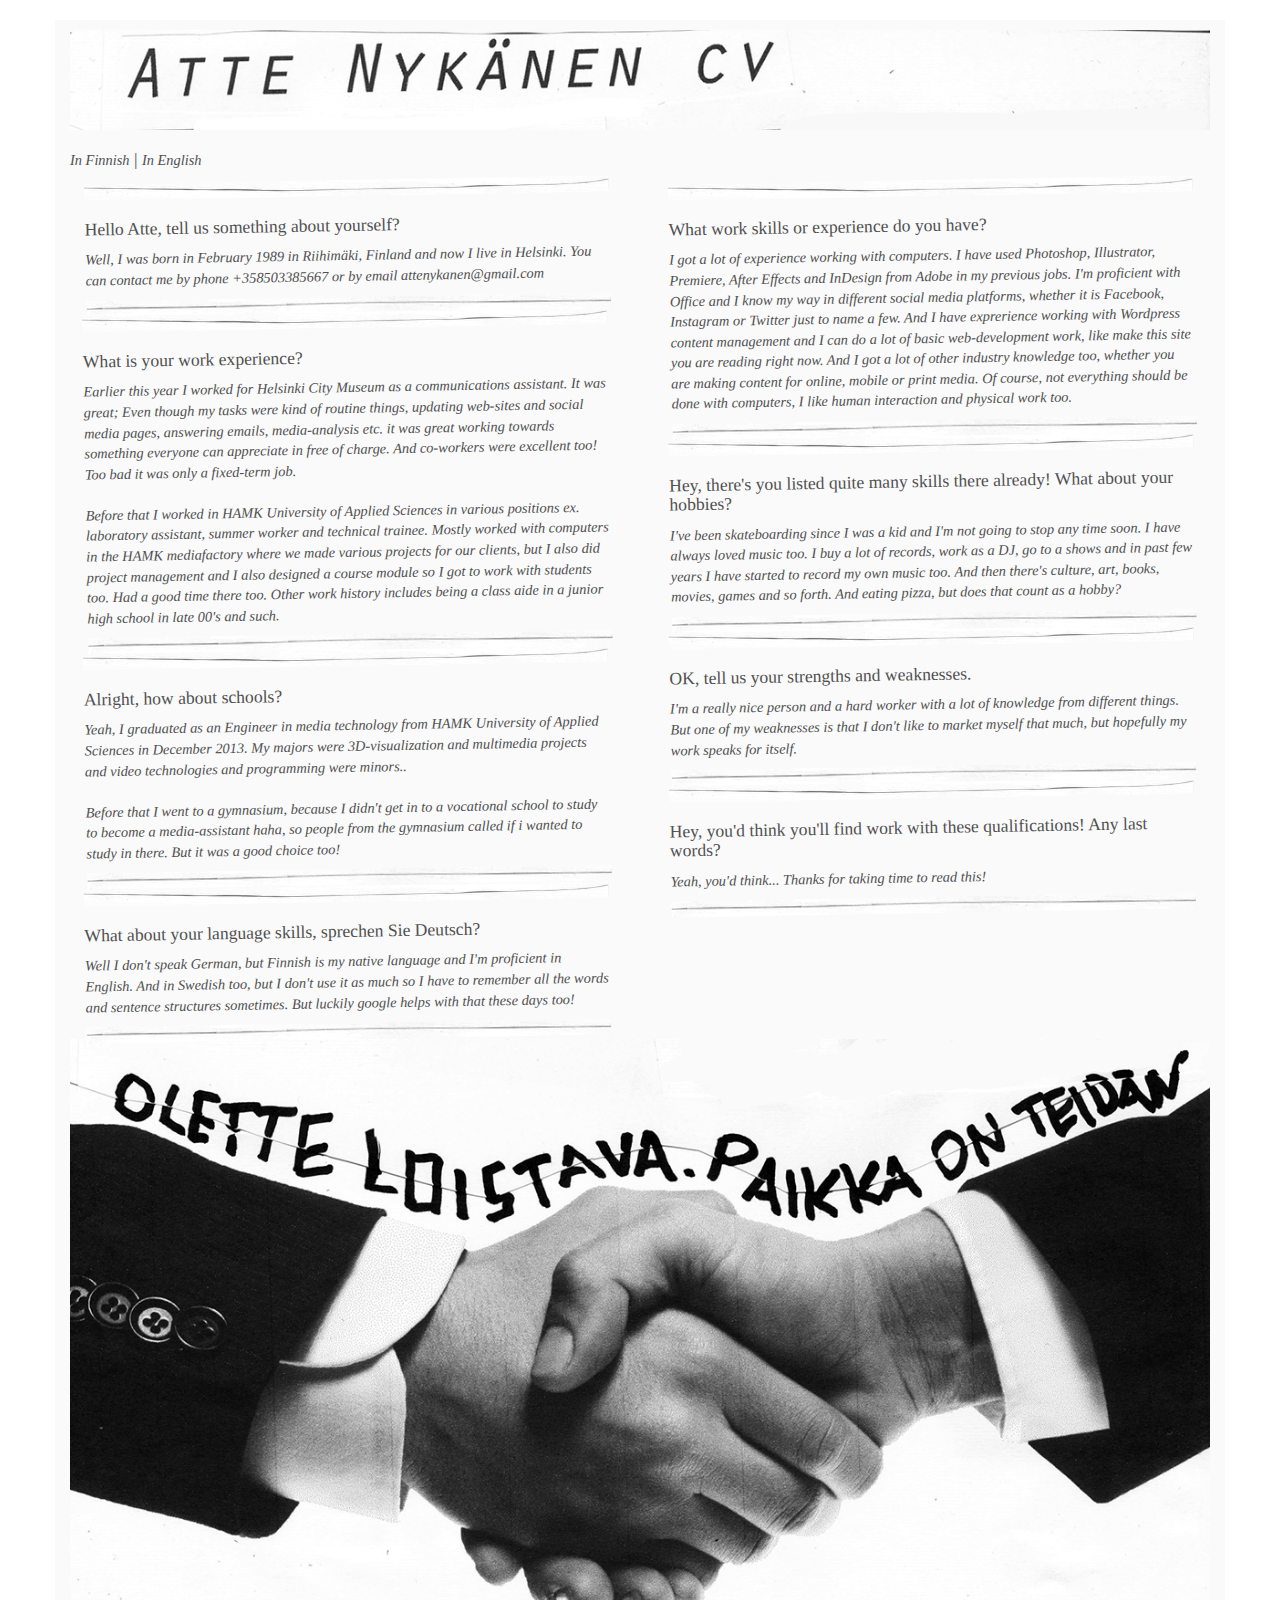
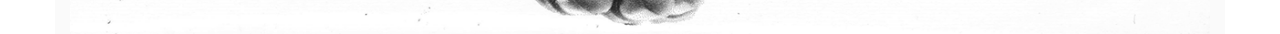
==== en/index.html @ 17f99057 "English doggo" ====
<!doctype html>
<html>
<head>
  <title>Atte Nykänen CV</title>
  <meta name="viewport" content="width=device-width, initial-scale=1, shrink-to-fit=no">   
  <link rel="stylesheet" href="../css/bootstrap.css">
  <link rel="stylesheet" href="../css/main.css">
  
</head>
<body>
  <div class="container">
    <header>
    <img src="../images/header.png" alt="">
        <h2><a href="../index.html">In Finnish</a> | <a href="#">In English</a></h2>
    </header>

    <div class="row">
        <div class="col-lg-6">  
            <div class="col-xs-12">
                <div class="text-bg">
                    <h2>Hello Atte, tell us something about yourself?</h2>
                    <p>Well, I was born in February 1989 in Riihimäki, Finland and now I live in Helsinki. You can contact me by phone <a href="tel:+358503385667">+358503385667</a> or by email <a href="mailto:attenykanen@gmail.com">attenykanen@gmail.com</a> </p>
                </div>
            </div>
    
            <div class="col-xs-12">
                  <div class="text-bg">
                    <h2>What is your work experience?</h2>
                    <p>Earlier this year I worked for Helsinki City Museum as a communications assistant. It was great; Even though my tasks were kind of routine things, updating web-sites and social media pages, answering emails, media-analysis etc. it was great working towards something everyone can appreciate in free of charge. And co-workers were excellent too! Too bad it was only a fixed-term job. <br><br>

                    Before that I worked in HAMK University of Applied Sciences in various positions ex. laboratory assistant, summer worker and technical trainee. Mostly worked with computers in the HAMK mediafactory where we made various projects for our clients, but I also did project management and I also designed a course module so I got to work with students too. Had a good time there too.  Other work history includes being a class aide in a junior high school in late 00's and such.
                    </p>
                </div>
            </div>
    
            <div class="col-xs-12">
                 <div class="text-bg">
                    <h2>Alright, how about schools?</h2>
                    <p>Yeah, I graduated as an Engineer in media technology from HAMK University of Applied Sciences in December 2013.  My majors were 3D-visualization and multimedia projects and video technologies and programming were minors.. <br><br>
                    Before that I went to a gymnasium, because I didn't get in to a vocational school to study to become a media-assistant haha, so people from the gymnasium called if i wanted to study in there. But it was a good choice too!
                    </p>
                </div>
            </div>   
                <div class="col-xs-12"> 
                <div class="text-bg">
                    <h2>What about your language skills, sprechen Sie Deutsch?</h2>
                    <p>Well I don't speak German, but Finnish is my native language and I'm proficient in English. And in Swedish too, but I don't use it as much so I have to remember all the words and sentence structures sometimes. But luckily google helps with that these days too! 
                    </p>
                </div>
            </div>
        </div>
        
        
            
        <div class="col-lg-6">            
        
            
            <div class="col-xs-12">
                <div class="text-bg">
                    <h2>What work skills or experience do you have?</h2>
                    <p>I got a lot of experience working with computers. I have used Photoshop, Illustrator, Premiere, After Effects and InDesign from Adobe in my previous jobs. I'm proficient with Office and I know my way in different social media platforms, whether it is Facebook, Instagram or Twitter just to name a few. And I have exprerience working with Wordpress content management and I can do a lot of basic web-development work, like make this site you are reading right now. And I got a lot of other industry knowledge too, whether you are making content for online, mobile or print media. Of course, not everything should be done with computers, I like human interaction and physical work too.</p>
                </div>
            </div>
            <div class="col-xs-12">
                <div class="text-bg">
                    <h2>Hey, there's you listed quite many skills there already! What about your hobbies? </h2>
                    <p>I've been skateboarding since I was a kid and I'm not going to stop any time soon. I have always loved music too. I buy a lot of records, work as a DJ, go to a shows and in past few years I have started to record my own music too. And then there's culture, art, books, movies, games and so forth. And eating pizza, but does that count as a hobby?
                    </p>
                </div>
            </div>
            <div class="col-xs-12">
                <div class="text-bg">
                    <h2>OK, tell us your strengths and weaknesses.</h2>
                    <p>I'm a really nice person and a hard worker with a lot of knowledge from different things. But one of my weaknesses is that I don't like to market myself that much, but hopefully my work speaks for itself.
                    </p>
                </div>
            </div>
            
            <div class="col-xs-12">
                <div class="text-bg">
                    <h2>Hey, you'd think you'll find work with these qualifications! Any last words?</h2>
                    <p>Yeah, you'd think... Thanks for taking time to read this! 
                    </p>
                </div>
            </div>
        </div>
    </div>
    
    
      <footer><img src="../images/footeri.png" alt=""></footer>
 </div>
</body>
</html>
---- css/main.css ----
html {
    font-family: -apple-system, BlinkMacSystemFont, 
    "Segoe UI", "Roboto", "Oxygen", 
    "Ubuntu", "Cantarell", "Fira Sans", 
    "Droid Sans", "Helvetica Neue", sans-serif;
    font-size:16px;
    margin-top: 20px;
}

.container {
    padding-top: 10px;
    background-color: #fafafa;
    min-width: 500px;
}

header > img{
    max-width: 100%;
    min-width: 500px;
    
}
a {
    font-family: "Segoe UI";
    font-size: 0.9rem;
    color: #505050;
    font-style: italic;
}

a:hover {
  color: #505050;  
}

h1 {    
  font-family: "Segoe UI Light";
    font-style: italic;
  color: #3a3a3a;
}

h2 {
    font-family: "Segoe UI";
    font-size: 1.1rem;
    color: #505050;
}

p {
    font-family: "Segoe UI";
    font-size: 0.9rem;
    color: #505050;
    font-style: italic;
   
}


footer > img{
    max-width: 100%;
    min-width: 50%;
}

.col-xs-12 {
    transform:rotate(-1deg);
}

.text-bg::before {
 content: "";
    width: 100%;
    background-image: url(../images/textupper.png);
    display: block;
    height: 1rem;
    background-repeat: no-repeat;
    background-size: 100% 100%;
 
}
.text-bg::after { 
   content: "";
    width: 100%;
    background-image: url(../images/textlower.png);
    display: block;
    height: 1rem;
    background-repeat: no-repeat;
    background-size: 100% 100%;
  
}
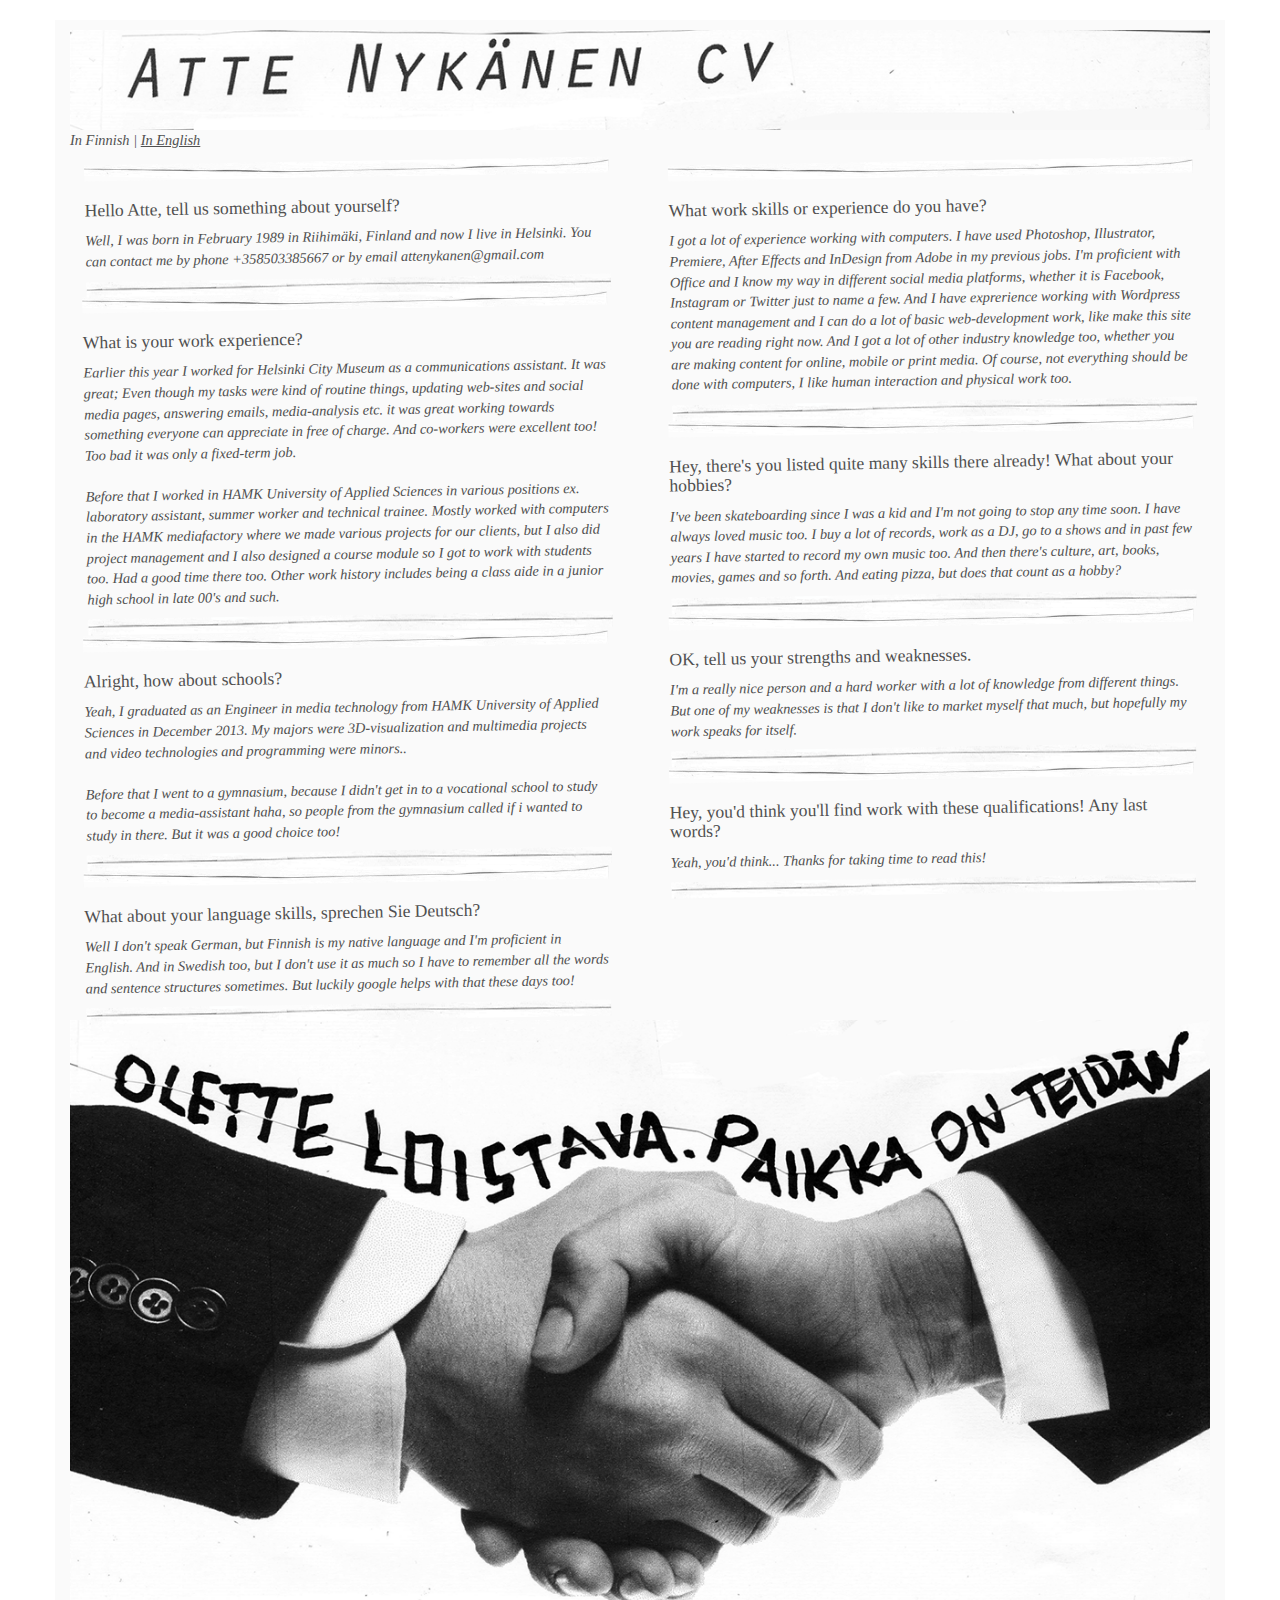
==== commit c30c1390: "navigation" ====
--- a/en/index.html
+++ b/en/index.html
@@ -11,7 +11,7 @@
   <div class="container">
     <header>
     <img src="../images/header.png" alt="">
-        <h2><a href="../index.html">In Finnish</a> | <a href="#">In English</a></h2>
+        <p><a href="../index.html">In Finnish</a> | <a href="#" class="active">In English</a></p>
     </header>
 
     <div class="row">
--- a/css/main.css
+++ b/css/main.css
@@ -24,6 +24,15 @@
     color: #505050;
     font-style: italic;
 }
+
+a.active {
+    font-family: "Segoe UI";
+    font-size: 0.9rem;
+    color: #505050;
+    text-decoration: underline;
+    
+}
+
 
 a:hover {
   color: #505050;  
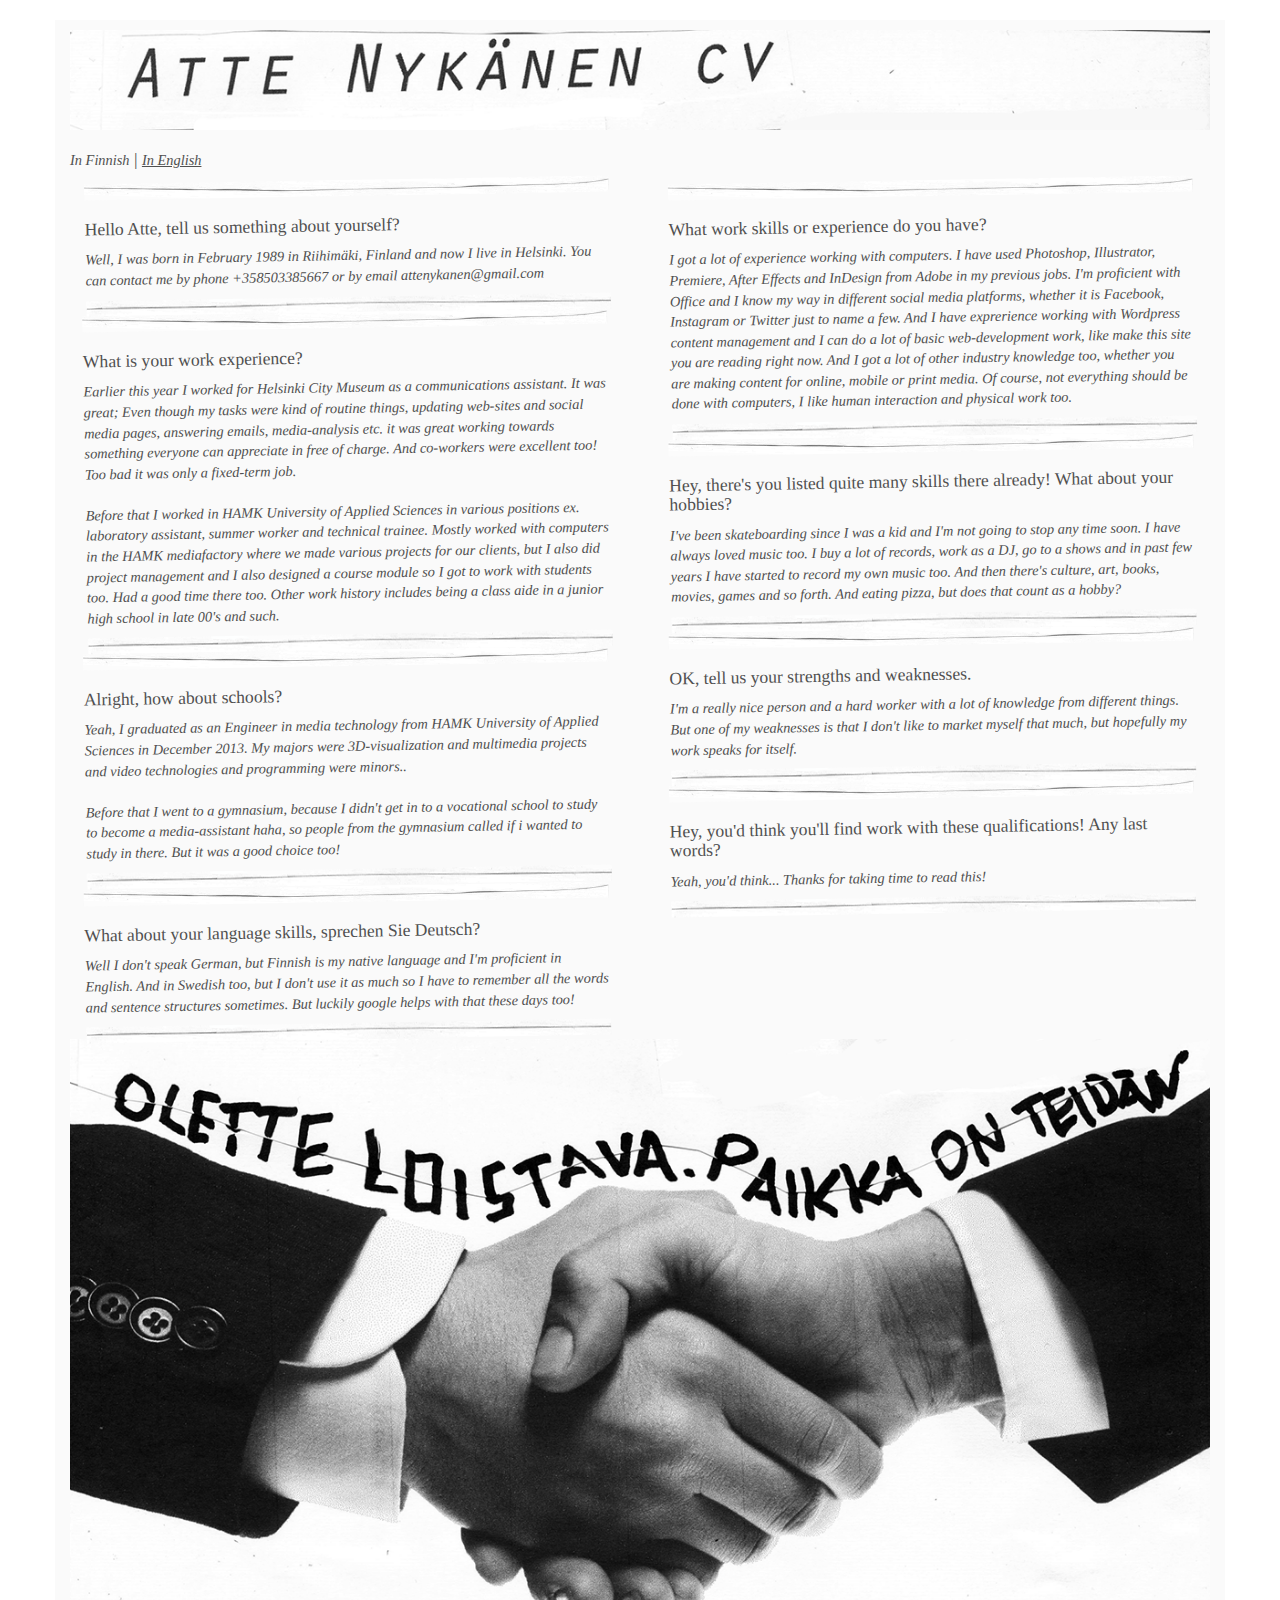
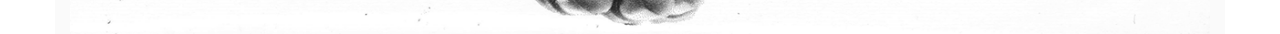
==== commit 4faf4ddf: "Changed my mind" ====
--- a/en/index.html
+++ b/en/index.html
@@ -11,7 +11,7 @@
   <div class="container">
     <header>
     <img src="../images/header.png" alt="">
-        <p><a href="../index.html">In Finnish</a> | <a href="#" class="active">In English</a></p>
+        <h2><a href="../index.html">In Finnish</a> | <a href="#" class="active">In English</a></h2>
     </header>
 
     <div class="row">
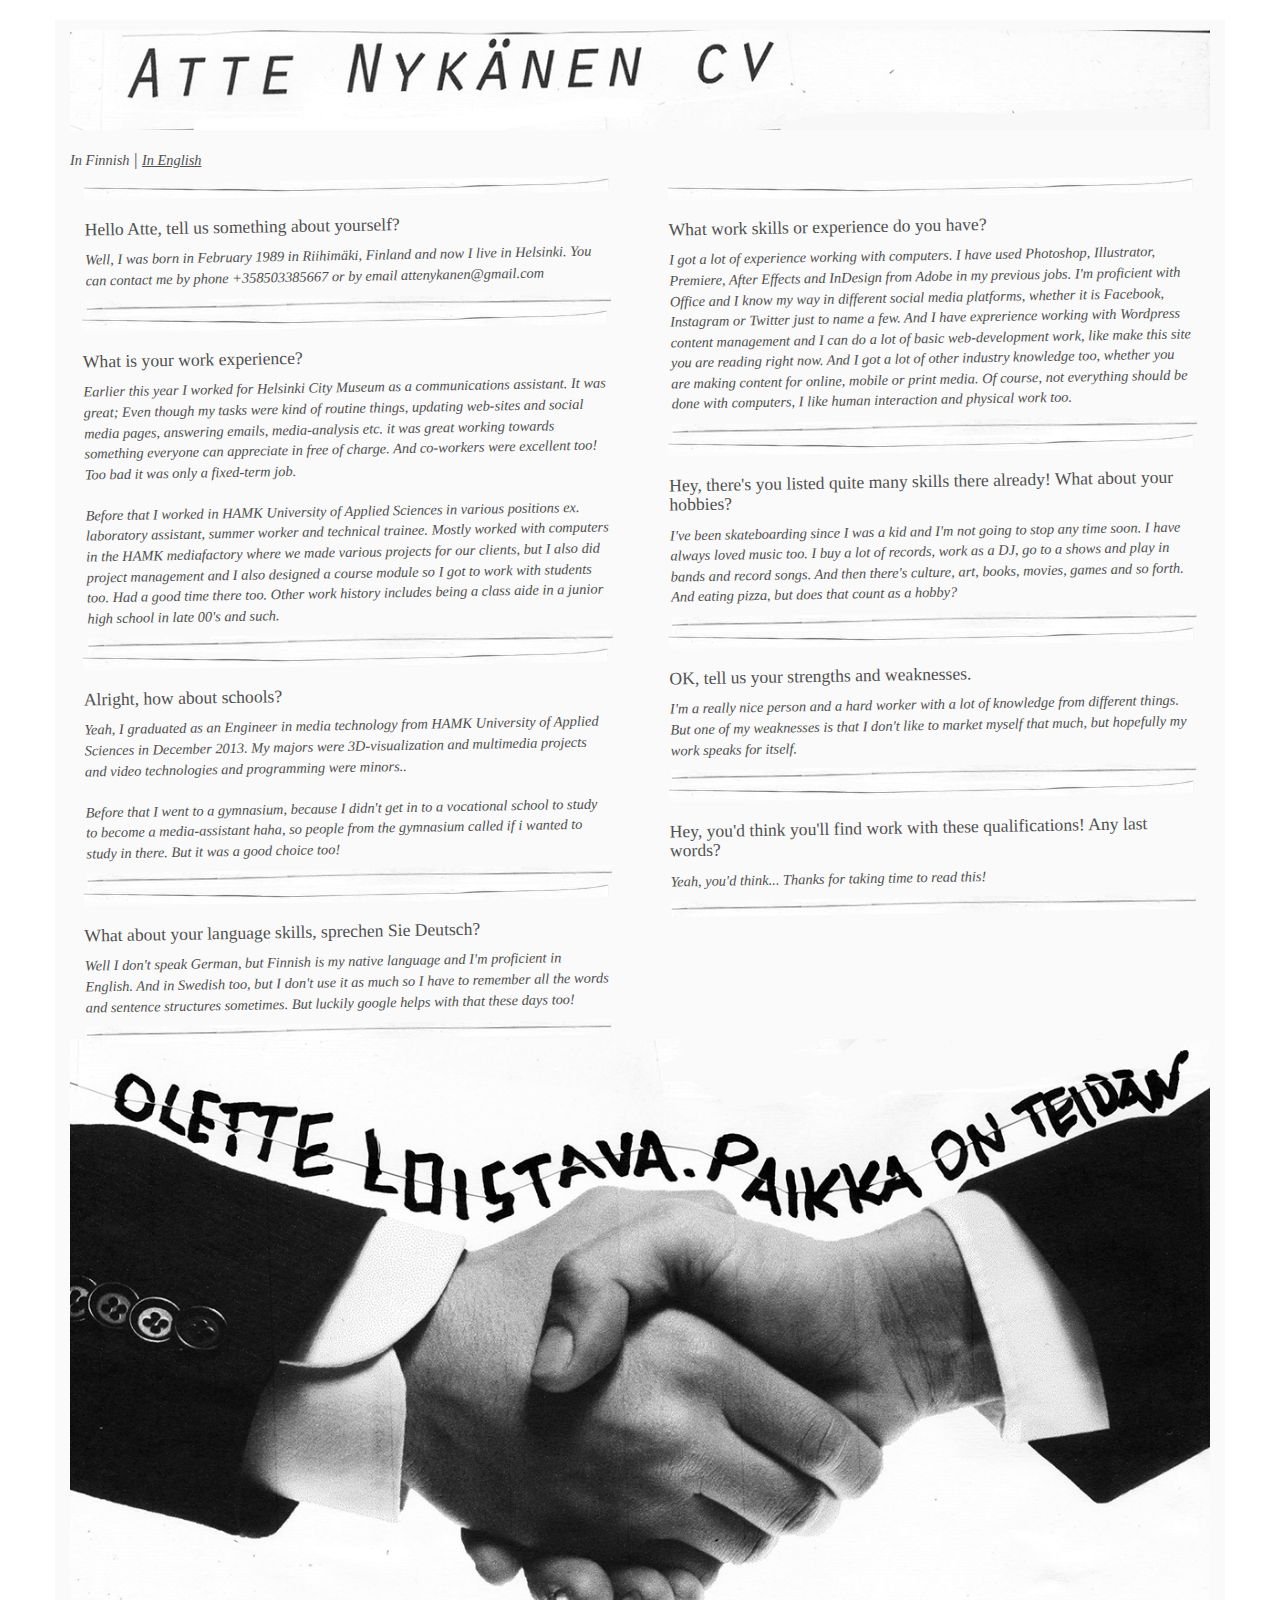
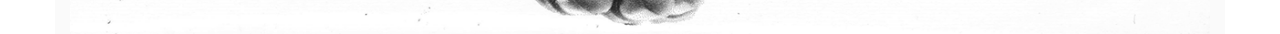
==== commit a0b9859c: "A new year" ====
--- a/en/index.html
+++ b/en/index.html
@@ -64,7 +64,7 @@
             <div class="col-xs-12">
                 <div class="text-bg">
                     <h2>Hey, there's you listed quite many skills there already! What about your hobbies? </h2>
-                    <p>I've been skateboarding since I was a kid and I'm not going to stop any time soon. I have always loved music too. I buy a lot of records, work as a DJ, go to a shows and in past few years I have started to record my own music too. And then there's culture, art, books, movies, games and so forth. And eating pizza, but does that count as a hobby?
+                    <p>I've been skateboarding since I was a kid and I'm not going to stop any time soon. I have always loved music too. I buy a lot of records, work as a DJ, go to a shows and play in bands and record songs. And then there's culture, art, books, movies, games and so forth. And eating pizza, but does that count as a hobby?
                     </p>
                 </div>
             </div>
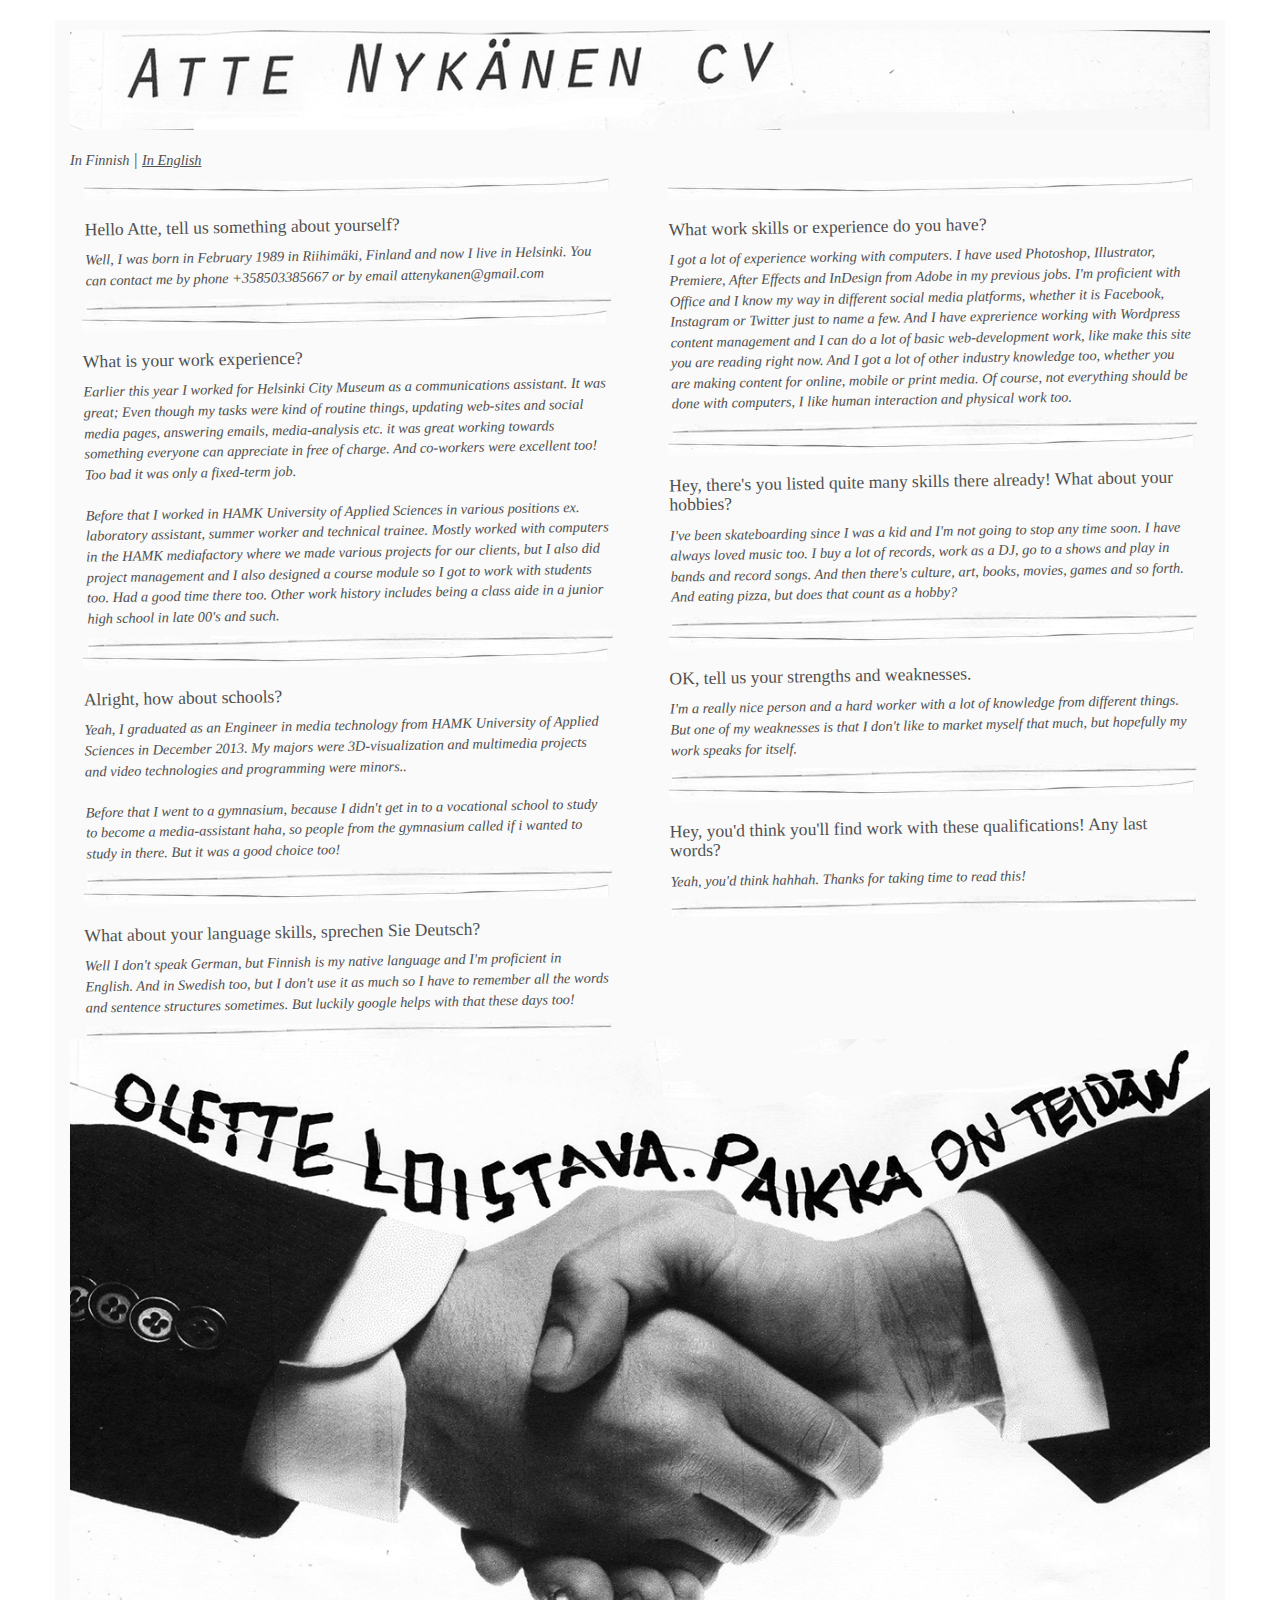
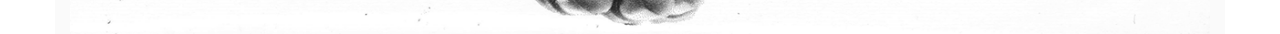
==== commit e60a3f25: "sadas" ====
--- a/en/index.html
+++ b/en/index.html
@@ -79,7 +79,7 @@
             <div class="col-xs-12">
                 <div class="text-bg">
                     <h2>Hey, you'd think you'll find work with these qualifications! Any last words?</h2>
-                    <p>Yeah, you'd think... Thanks for taking time to read this! 
+                    <p>Yeah, you'd think hahhah. Thanks for taking time to read this! 
                     </p>
                 </div>
             </div>
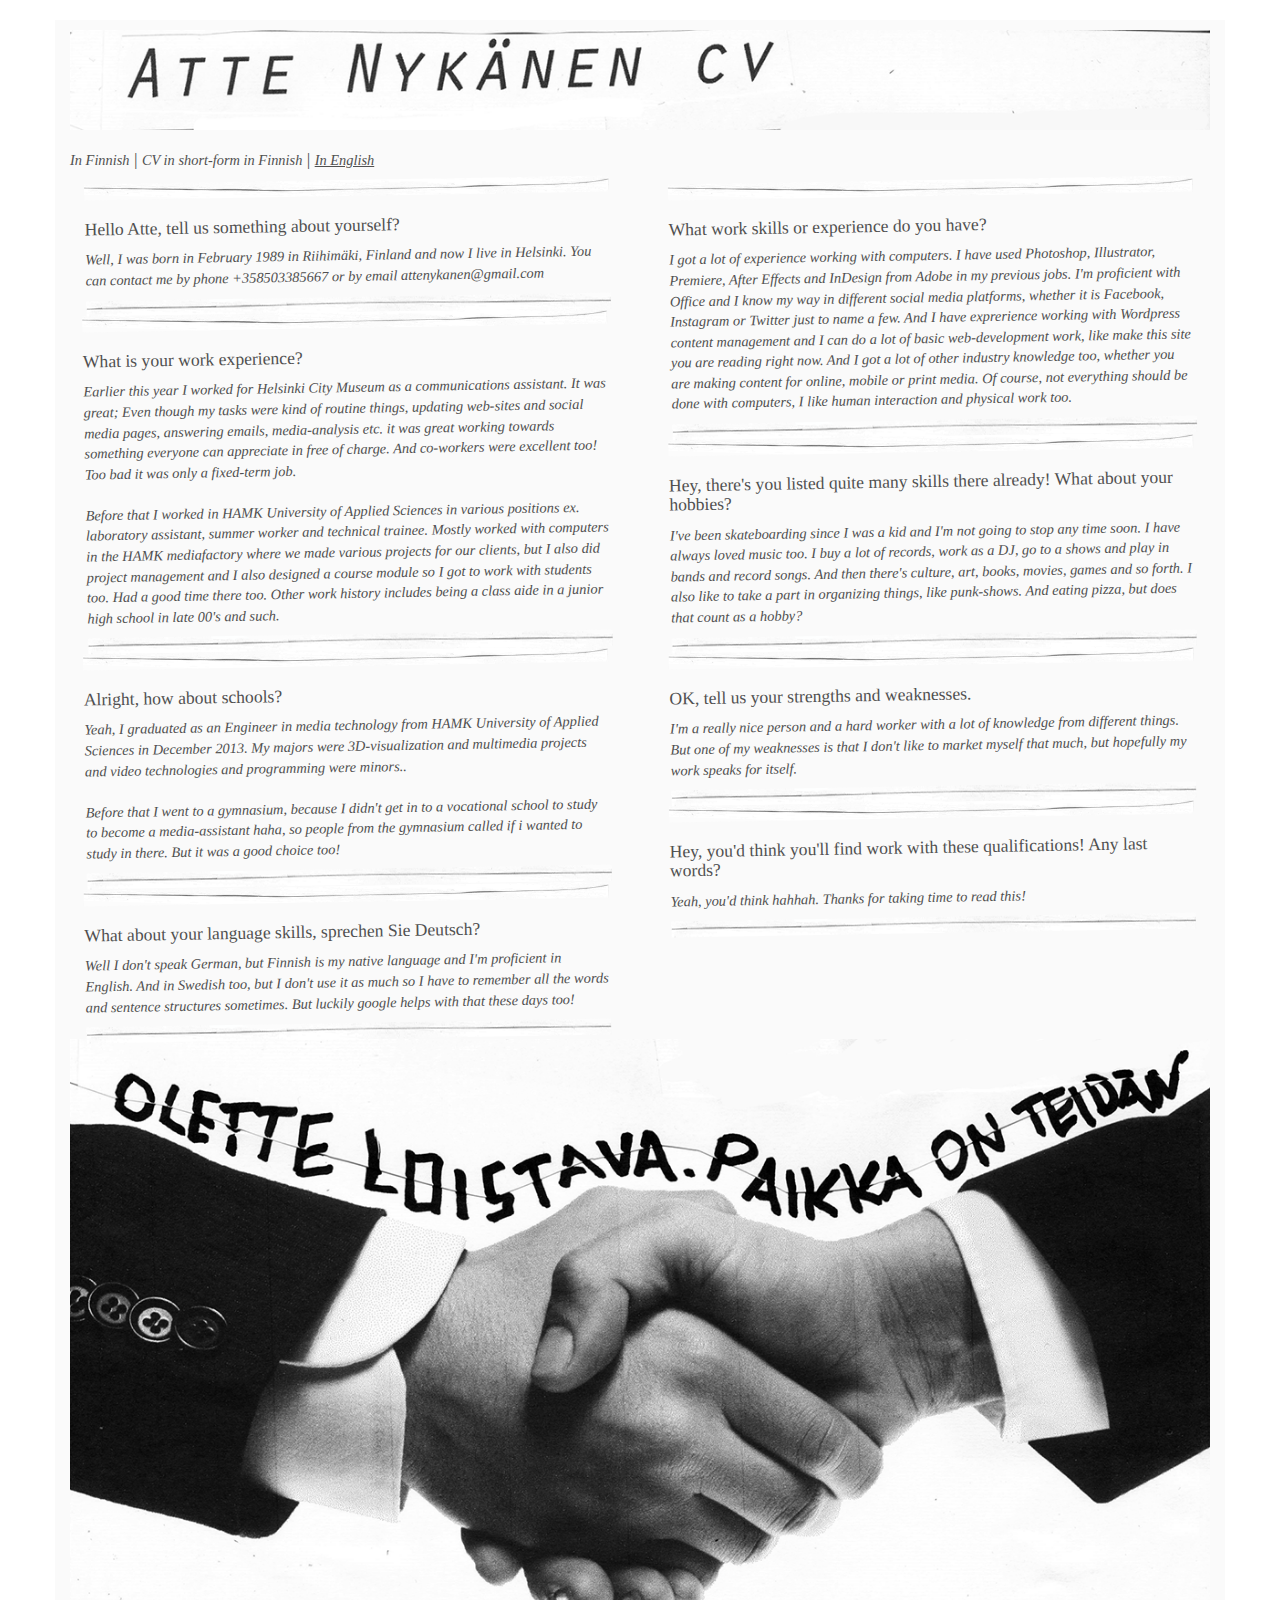
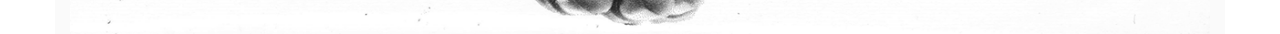
==== commit 95752b04: "uutta" ====
--- a/en/index.html
+++ b/en/index.html
@@ -11,7 +11,7 @@
   <div class="container">
     <header>
     <img src="../images/header.png" alt="">
-        <h2><a href="../index.html">In Finnish</a> | <a href="#" class="active">In English</a></h2>
+        <h2><a href="../index.html">In Finnish</a> | <a href="../shortfromcv.html">CV in short-form in Finnish</a> | <a href="#" class="active">In English</a></h2>
     </header>
 
     <div class="row">
@@ -64,7 +64,7 @@
             <div class="col-xs-12">
                 <div class="text-bg">
                     <h2>Hey, there's you listed quite many skills there already! What about your hobbies? </h2>
-                    <p>I've been skateboarding since I was a kid and I'm not going to stop any time soon. I have always loved music too. I buy a lot of records, work as a DJ, go to a shows and play in bands and record songs. And then there's culture, art, books, movies, games and so forth. And eating pizza, but does that count as a hobby?
+                    <p>I've been skateboarding since I was a kid and I'm not going to stop any time soon. I have always loved music too. I buy a lot of records, work as a DJ, go to a shows and play in bands and record songs. And then there's culture, art, books, movies, games and so forth. I also like to take a part in organizing things, like punk-shows. And eating pizza, but does that count as a hobby?
                     </p>
                 </div>
             </div>
--- a/css/main.css
+++ b/css/main.css
@@ -42,6 +42,8 @@
   font-family: "Segoe UI Light";
     font-style: italic;
   color: #3a3a3a;
+    font-size: 1.7rem;
+    padding-top: 10px;
 }
 
 h2 {
@@ -62,6 +64,10 @@
 footer > img{
     max-width: 100%;
     min-width: 50%;
+}
+
+.lpic {
+    max-width: 100%;
 }
 
 .col-xs-12 {
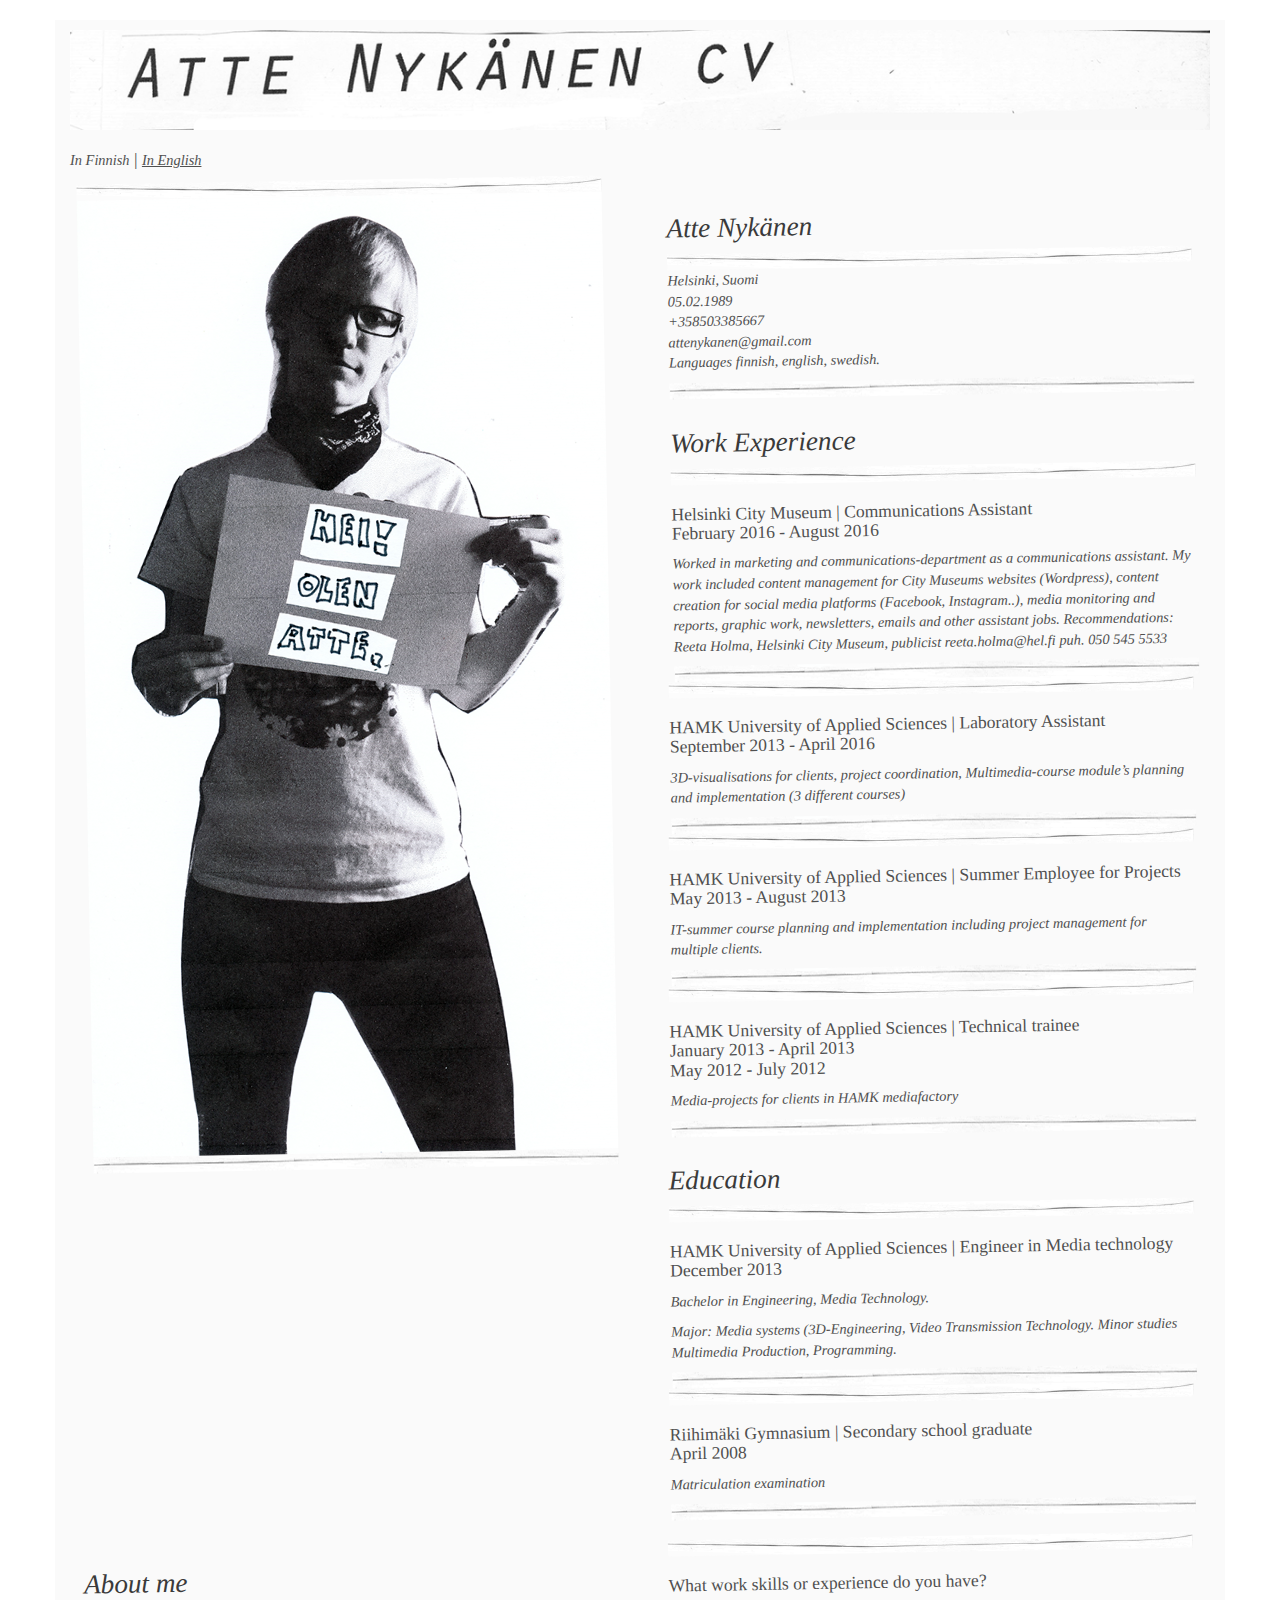
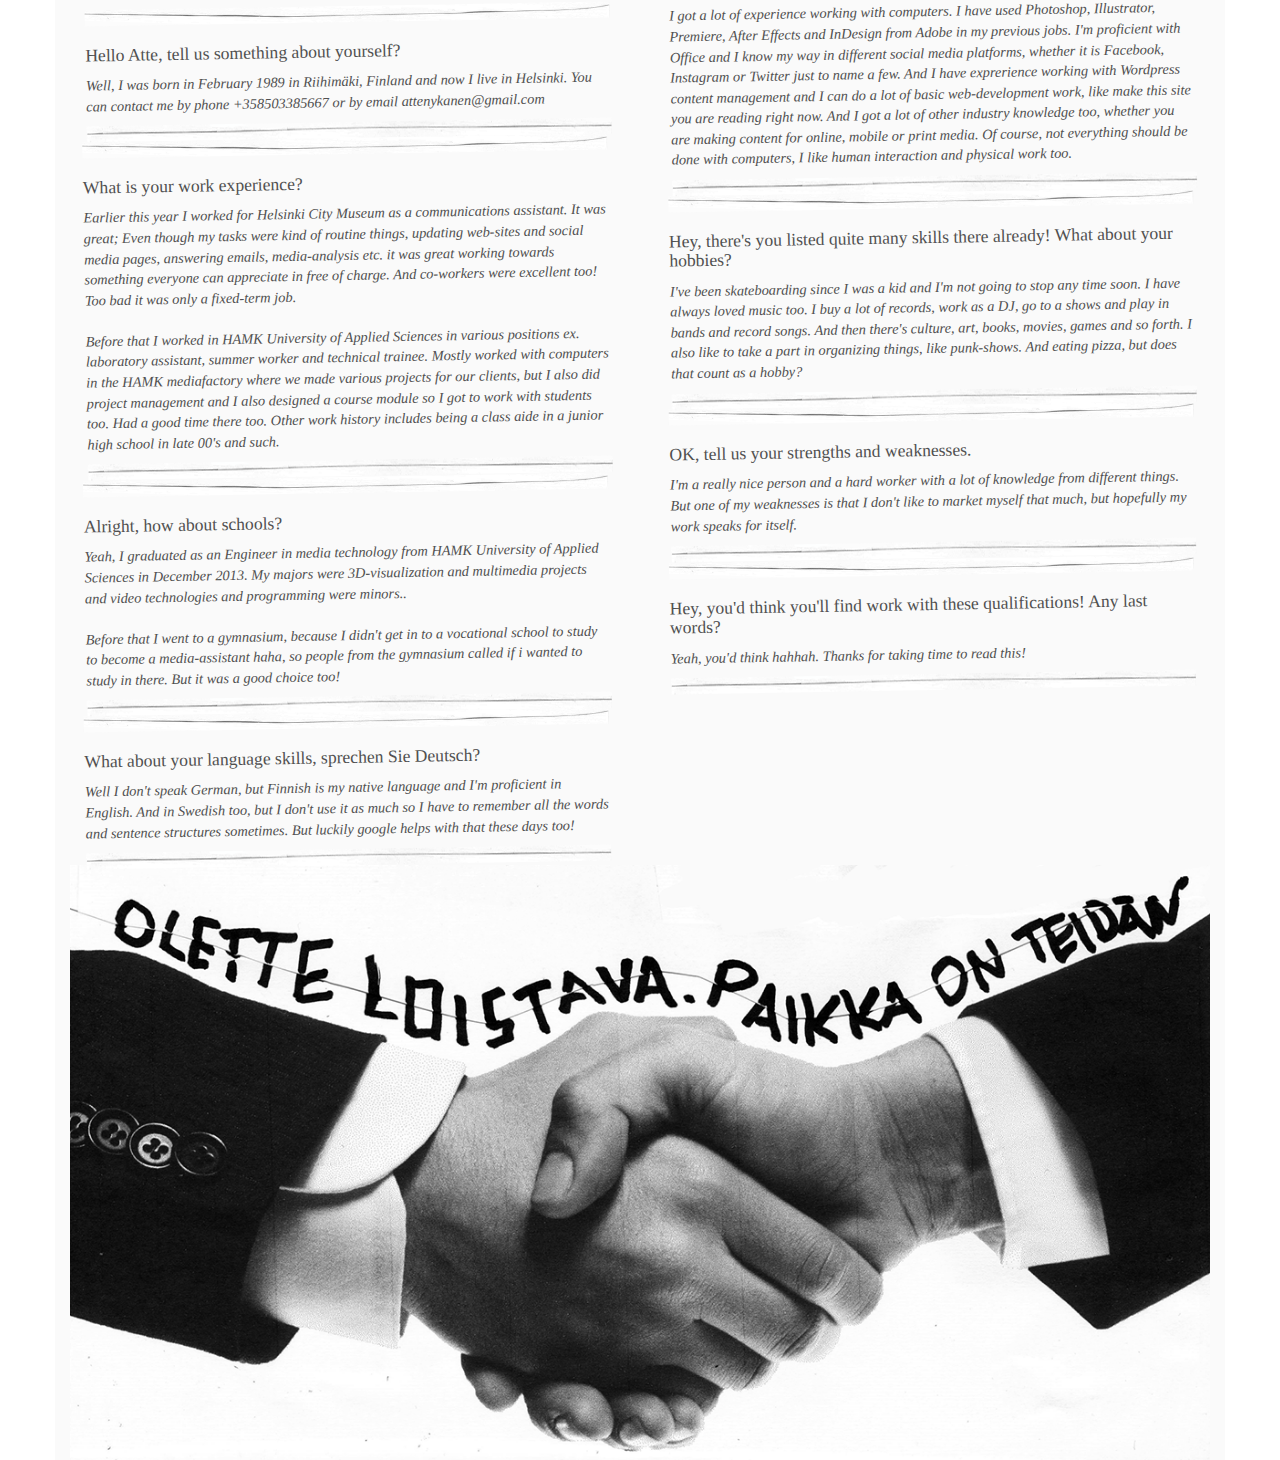
==== commit a1e5e714: "ver 2.0" ====
--- a/en/index.html
+++ b/en/index.html
@@ -11,12 +11,81 @@
   <div class="container">
     <header>
     <img src="../images/header.png" alt="">
-        <h2><a href="../index.html">In Finnish</a> | <a href="../shortfromcv.html">CV in short-form in Finnish</a> | <a href="#" class="active">In English</a></h2>
+        <h2><a href="../index.html">In Finnish</a> | <a href="#" class="active">In English</a></h2>
     </header>
-
+  <div class="row">
+        <div class="col-lg-6">  
+            <div class="col-xs-12">
+                <div class="text-bg">
+                   <img class="lpic" src="../images/atte.png">
+                </div>
+            </div> 
+        </div>
+        
+            
+        <div class="col-lg-6">            
+        
+            
+            <div class="col-xs-12">
+                <h1>Atte Nykänen</h1>
+                <div class="text-bg">
+                    
+                    <p>Helsinki, Suomi <br>05.02.1989 <br> <a href="tel:+358503385667">+358503385667</a> <br><a href="mailto:attenykanen@gmail.com">attenykanen@gmail.com</a> <br>
+                    Languages finnish, english, swedish.</p>
+                </div>
+                <h1>Work Experience</h1>
+                <div class="text-bg">
+                    <h2>Helsinki City Museum | Communications Assistant<br>February 2016 - August 2016 </h2>
+                    <p>Worked in marketing and communications-department as a communications assistant. My work included content management for City Museums websites (Wordpress), content creation for social media platforms (Facebook, Instagram..), media monitoring and reports, graphic work, newsletters, emails and other assistant jobs. Recommendations: Reeta Holma, Helsinki City Museum, publicist reeta.holma@hel.fi puh. 050 545 5533</p>
+                </div>
+            </div>
+            <div class="col-xs-12">
+                <div class="text-bg">
+                    <h2>HAMK University of Applied Sciences | Laboratory Assistant <br> September 2013 - April 2016</h2>
+                    <p>3D-visualisations for clients, project coordination, Multimedia-course module’s planning and implementation (3 different courses)                    </p>
+                </div>
+            </div>
+            <div class="col-xs-12">
+                <div class="text-bg">
+                    <h2>HAMK University of Applied Sciences  | Summer Employee for Projects <br> May 2013 - August 2013 </h2>
+                    <p>IT-summer course planning and implementation including project management for multiple clients.
+                    </p>
+                </div>
+            </div>
+            
+            <div class="col-xs-12">
+                <div class="text-bg">
+                    <h2>HAMK University of Applied Sciences  | Technical trainee
+ <br>January 2013 - April 2013 <br>May 2012 - July 2012 </h2>
+                    <p> Media-projects for clients in HAMK mediafactory
+                    </p>
+                </div>
+            </div>
+            
+           
+              <div class="col-xs-12">
+             <h1>Education</h1>
+                <div class="text-bg">
+                    <h2>HAMK University of Applied Sciences  | Engineer in Media technology <br> December 2013  </h2>
+                    <p> Bachelor in Engineering, Media Technology. </p>
+                     <p>  Major: Media systems (3D-Engineering, Video Transmission Technology. Minor studies  Multimedia Production, Programming.</p>
+                </div>
+            </div>
+             <div class="col-xs-12">
+                <div class="text-bg">
+                    <h2>Riihimäki Gymnasium | Secondary school graduate <br>April 2008</h2>
+                    <p> Matriculation examination</p>
+                </div>
+            </div>
+        </div>
+    </div>
+      <br>
+      
     <div class="row">
         <div class="col-lg-6">  
+            
             <div class="col-xs-12">
+                 <h1>About me</h1>
                 <div class="text-bg">
                     <h2>Hello Atte, tell us something about yourself?</h2>
                     <p>Well, I was born in February 1989 in Riihimäki, Finland and now I live in Helsinki. You can contact me by phone <a href="tel:+358503385667">+358503385667</a> or by email <a href="mailto:attenykanen@gmail.com">attenykanen@gmail.com</a> </p>
